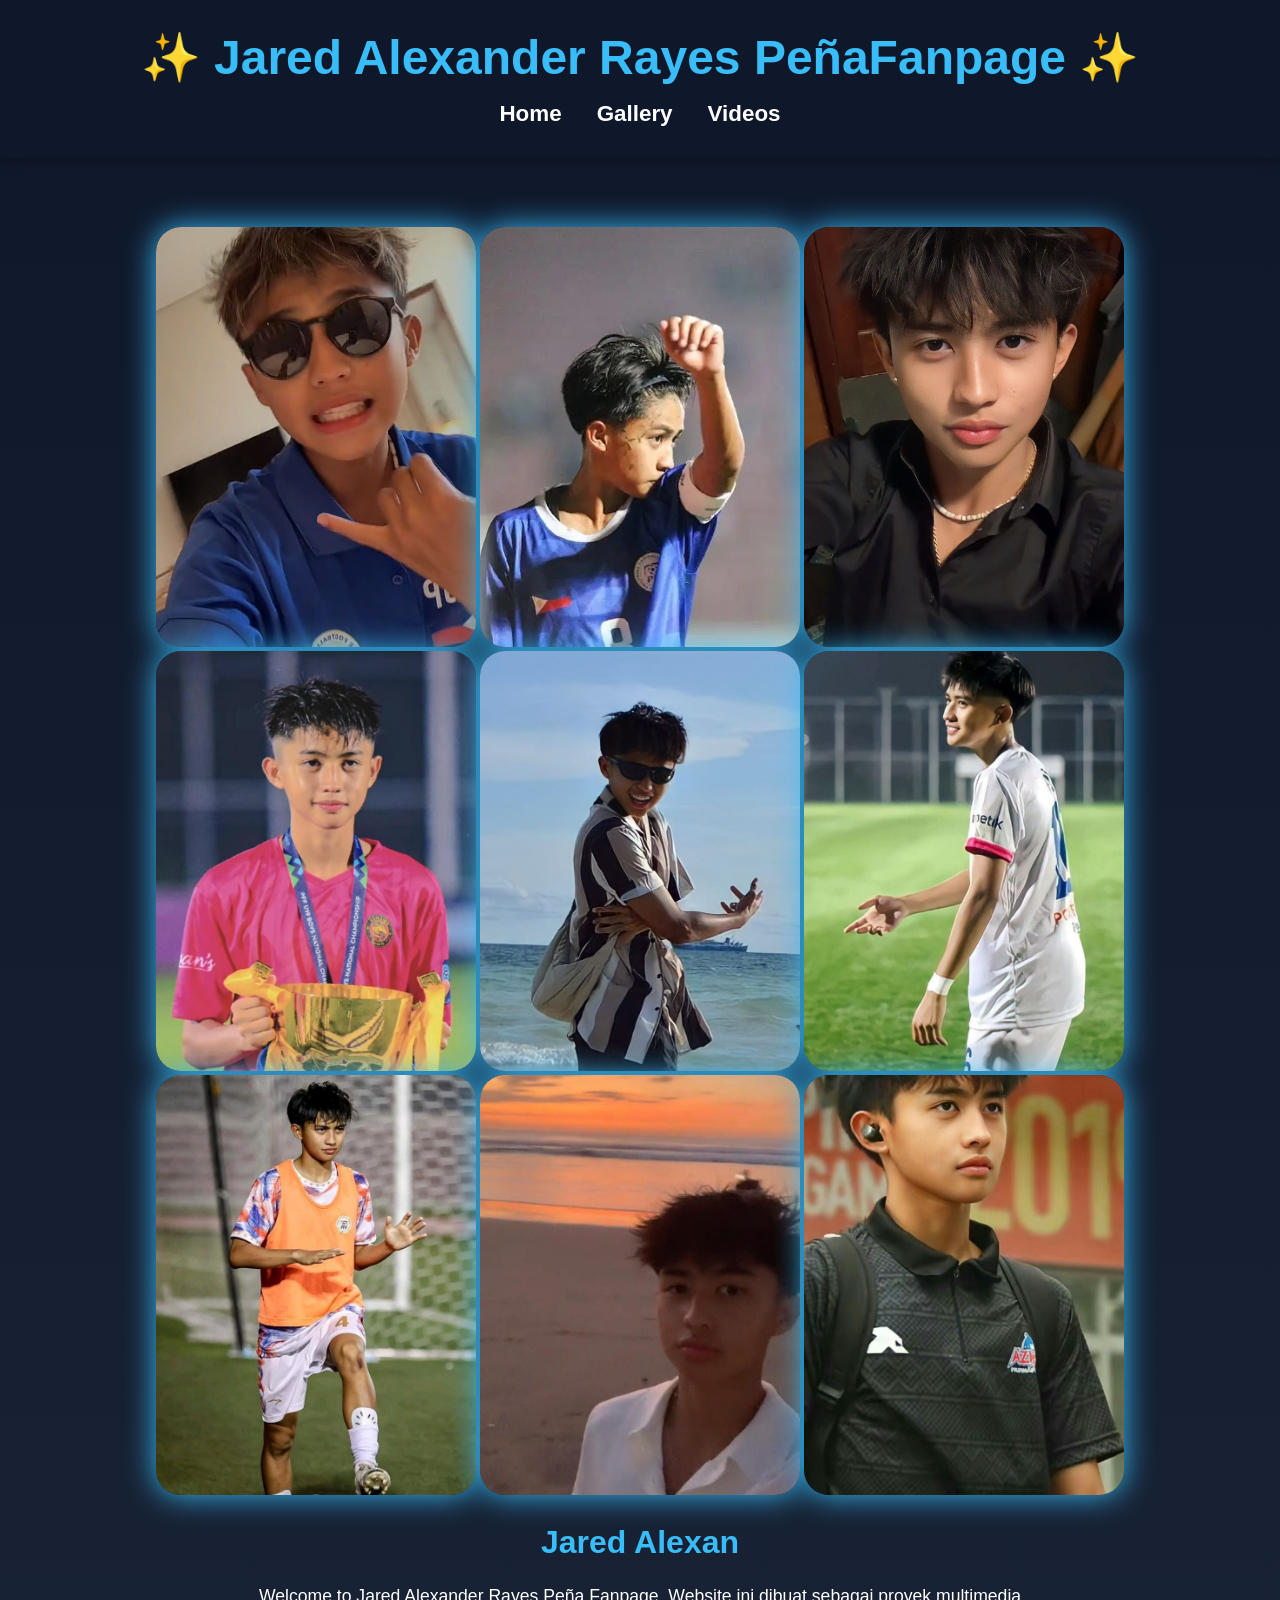
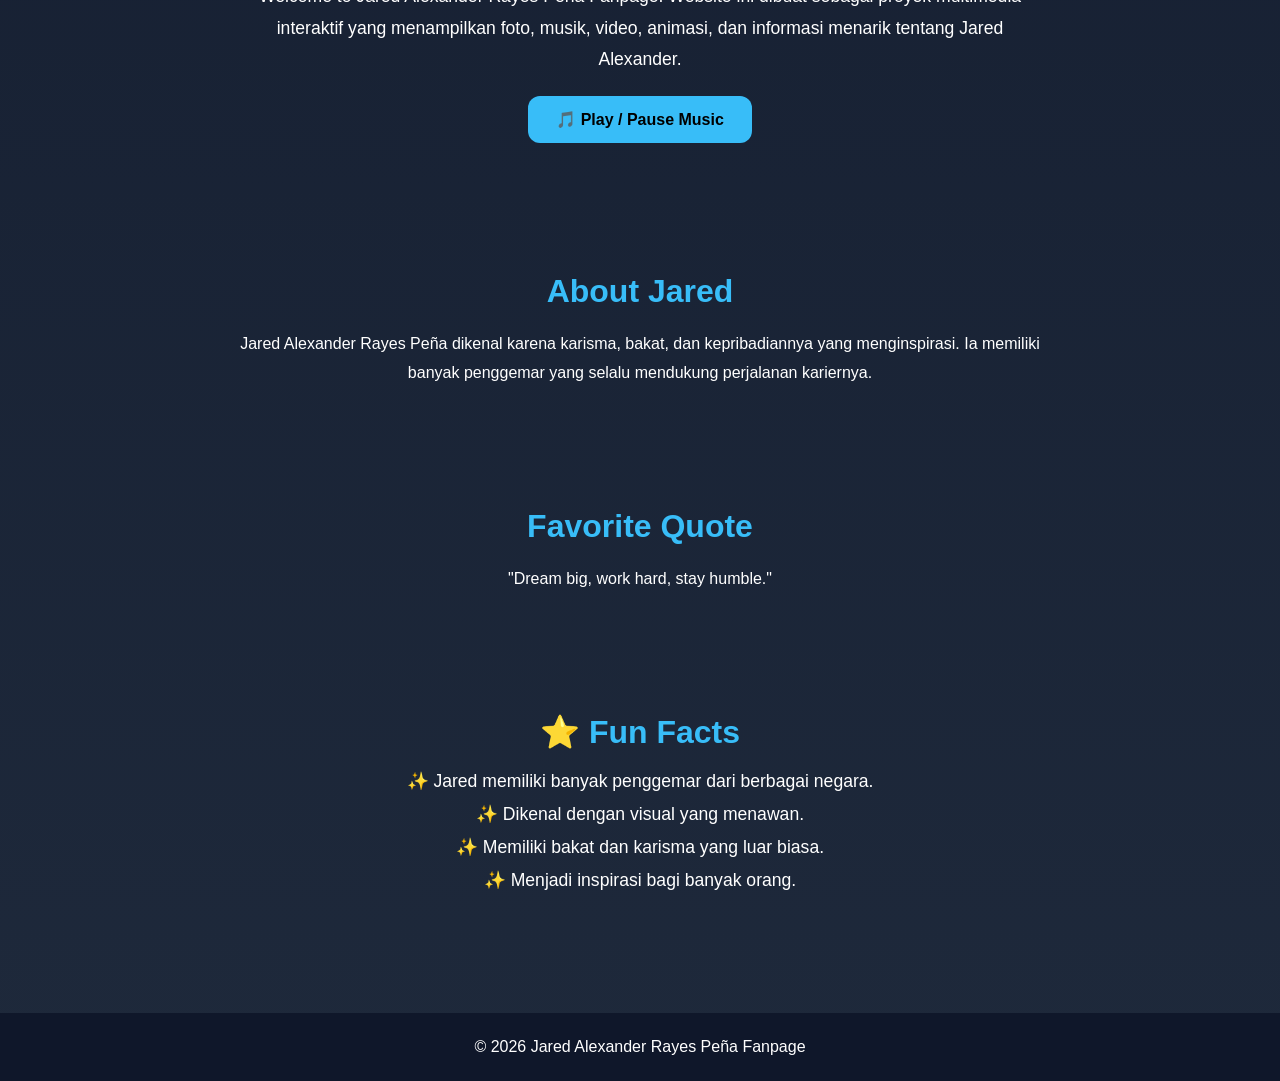
==== gallery.html @ 23a7c062 "Update gallery.html" ====
<!DOCTYPE html>
<html lang="id">
<head>
    <meta charset="UTF-8">
    <meta name="viewport" content="width=device-width, initial-scale=1.0">
    <title>Jared Alexander Fanpage</title>
    <link rel="stylesheet" href="style.css">
</head>
<body>

<header>
    <h1>✨ Jared Alexander Rayes PeñaFanpage ✨</h1>

    <nav>
        <a href="index.html">Home</a>
        <a href="gallery.html">Gallery</a>
        <a href="videos.html">Videos</a>
    </nav>
</header>

<section class="hero">

    <img src="jared1.jpg" alt="Jared Alexander">
    <img src="jared2.jpg" alt="Jared Alexander">
    <img src="jared3.jpg" alt="Jared Alexander">
    <img src="jared5.jpg" alt="Jared Alexander">
    <img src="jared6.jpg" alt="Jared Alexander">
    <img src="jared7.jpg" alt="Jared Alexander">
    <img src="jared8.jpg" alt="Jared Alexander">
    <img src="jared9.jpg" alt="Jared Alexander">
    <img src="jared10.jpg" alt="Jared Alexander">

    <h2 id="typing"></h2>

    <p>
        Welcome to Jared Alexander Rayes Peña Fanpage.
        Website ini dibuat sebagai proyek multimedia interaktif
        yang menampilkan foto, musik, video, animasi, dan informasi
        menarik tentang Jared Alexander.
    </p>

    <button onclick="toggleMusic()">
        🎵 Play / Pause Music
    </button>

    <audio id="music" loop>
        <source src="aboutyou.mp3" type="audio/mpeg">
    </audio>

</section>

<section class="about">
    <h2>About Jared</h2>

    <p>
        Jared Alexander Rayes Peña dikenal karena karisma,
        bakat, dan kepribadiannya yang menginspirasi.
        Ia memiliki banyak penggemar yang selalu
        mendukung perjalanan kariernya.
    </p>
</section>

<section class="quote">
    <h2>Favorite Quote</h2>

    <p>
        "Dream big, work hard, stay humble."
    </p>
</section>

<section class="facts">
    <h2>⭐ Fun Facts</h2>

    <ul>
        <li>✨ Jared memiliki banyak penggemar dari berbagai negara.</li>
        <li>✨ Dikenal dengan visual yang menawan.</li>
        <li>✨ Memiliki bakat dan karisma yang luar biasa.</li>
        <li>✨ Menjadi inspirasi bagi banyak orang.</li>
    </ul>
</section>

<footer>
    <p>© 2026 Jared Alexander Rayes Peña Fanpage</p>
</footer>

<script src="script.js"></script>

</body>
</html>
---- style.css ----
/* RESET */
*{
    margin:0;
    padding:0;
    box-sizing:border-box;
    font-family:'Segoe UI',sans-serif;
}

/* BODY */
body{
    background:linear-gradient(to bottom,#0f172a,#1e293b);
    color:white;
    min-height:100vh;
}

/* HEADER */
header{
    background:#0f172a;
    text-align:center;
    padding:30px 20px;
    box-shadow:0 2px 15px rgba(0,0,0,.3);
}

header h1{
    color:#38bdf8;
    font-size:3rem;
    margin-bottom:15px;
}

/* NAVBAR */
nav{
    display:flex;
    justify-content:center;
    gap:35px;
}

nav a{
    color:white;
    text-decoration:none;
    font-size:1.4rem;
    font-weight:bold;
    transition:.3s;
}

nav a:hover{
    color:#38bdf8;
}

/* HERO */
.hero{
    text-align:center;
    padding:70px 20px;
}

.hero img{
    width:320px;
    height:420px;
    object-fit:cover;
    border-radius:25px;
    box-shadow:0 0 30px #38bdf8;
}

.hero h2{
    margin-top:25px;
    color:#38bdf8;
    font-size:2rem;
}

.hero p{
    max-width:800px;
    margin:20px auto;
    line-height:1.8;
    font-size:1.1rem;
}

/* BUTTON */
button{
    background:#38bdf8;
    color:black;
    border:none;
    padding:14px 28px;
    border-radius:12px;
    cursor:pointer;
    font-weight:bold;
    font-size:1rem;
    transition:.3s;
}

button:hover{
    transform:scale(1.05);
    box-shadow:0 0 20px #38bdf8;
}

/* SECTION */
.about,
.quote,
.facts{
    text-align:center;
    padding:60px 20px;
}

.about h2,
.quote h2,
.facts h2{
    color:#38bdf8;
    margin-bottom:20px;
    font-size:2rem;
}

.about p,
.quote p{
    max-width:800px;
    margin:auto;
    line-height:1.8;
}

.facts ul{
    list-style:none;
}

.facts li{
    margin:12px 0;
    font-size:1.1rem;
}

/* GALLERY */
.gallery-hero{
    text-align:center;
    padding:60px 20px 20px;
}

.gallery-hero h2{
    color:#38bdf8;
    font-size:3rem;
    margin-bottom:10px;
}

.gallery-hero p{
    color:#cbd5e1;
}

.gallery{
    max-width:1300px;
    margin:auto;
    padding:40px;
    display:grid;
    grid-template-columns:repeat(auto-fit,minmax(250px,1fr));
    gap:30px;
}

.card{
    display:flex;
    justify-content:center;
}

.card img{
    width:100%;
    max-width:280px;
    height:380px;
    object-fit:cover;
    border-radius:20px;
    transition:.4s;
    box-shadow:0 0 15px rgba(56,189,248,.4);
}

.card img:hover{
    transform:translateY(-10px) scale(1.03);
    box-shadow:0 0 25px #38bdf8;
}

/* MUSIC BUTTON */
.music-btn-container{
    text-align:center;
    margin:50px 0;
}

.music-btn{
    background:#38bdf8;
    color:black;
    padding:14px 28px;
    border:none;
    border-radius:12px;
    font-weight:bold;
}

/* VIDEO PAGE */
.video-page{
    text-align:center;
    padding:60px 20px;
}

.video-page h2{
    color:#38bdf8;
    font-size:2.5rem;
    margin-bottom:30px;
}

.youtube-container{
    display:flex;
    justify-content:center;
    align-items:center;
    width:100%;
}

.youtube-container iframe{
    width:90%;
    max-width:1100px;
    height:620px;
    border:none;
    border-radius:20px;
    box-shadow:0 0 25px rgba(56,189,248,.5);
}

.video-info{
    text-align:center;
    padding:40px 20px 80px;
}

.video-info h2{
    color:#38bdf8;
    margin-bottom:15px;
}

.video-info p{
    max-width:800px;
    margin:auto;
    line-height:1.8;
}

/* FOOTER */
footer{
    background:#0f172a;
    text-align:center;
    padding:25px;
    margin-top:50px;
}

/* MOBILE */
@media(max-width:768px){

    header h1{
        font-size:2rem;
    }

    nav{
        flex-wrap:wrap;
        gap:15px;
    }

    nav a{
        font-size:1rem;
    }

    .hero img{
        width:250px;
        height:330px;
    }

    .gallery{
        padding:20px;
    }

    .youtube-container iframe{
        width:95%;
        height:250px;
    }
}
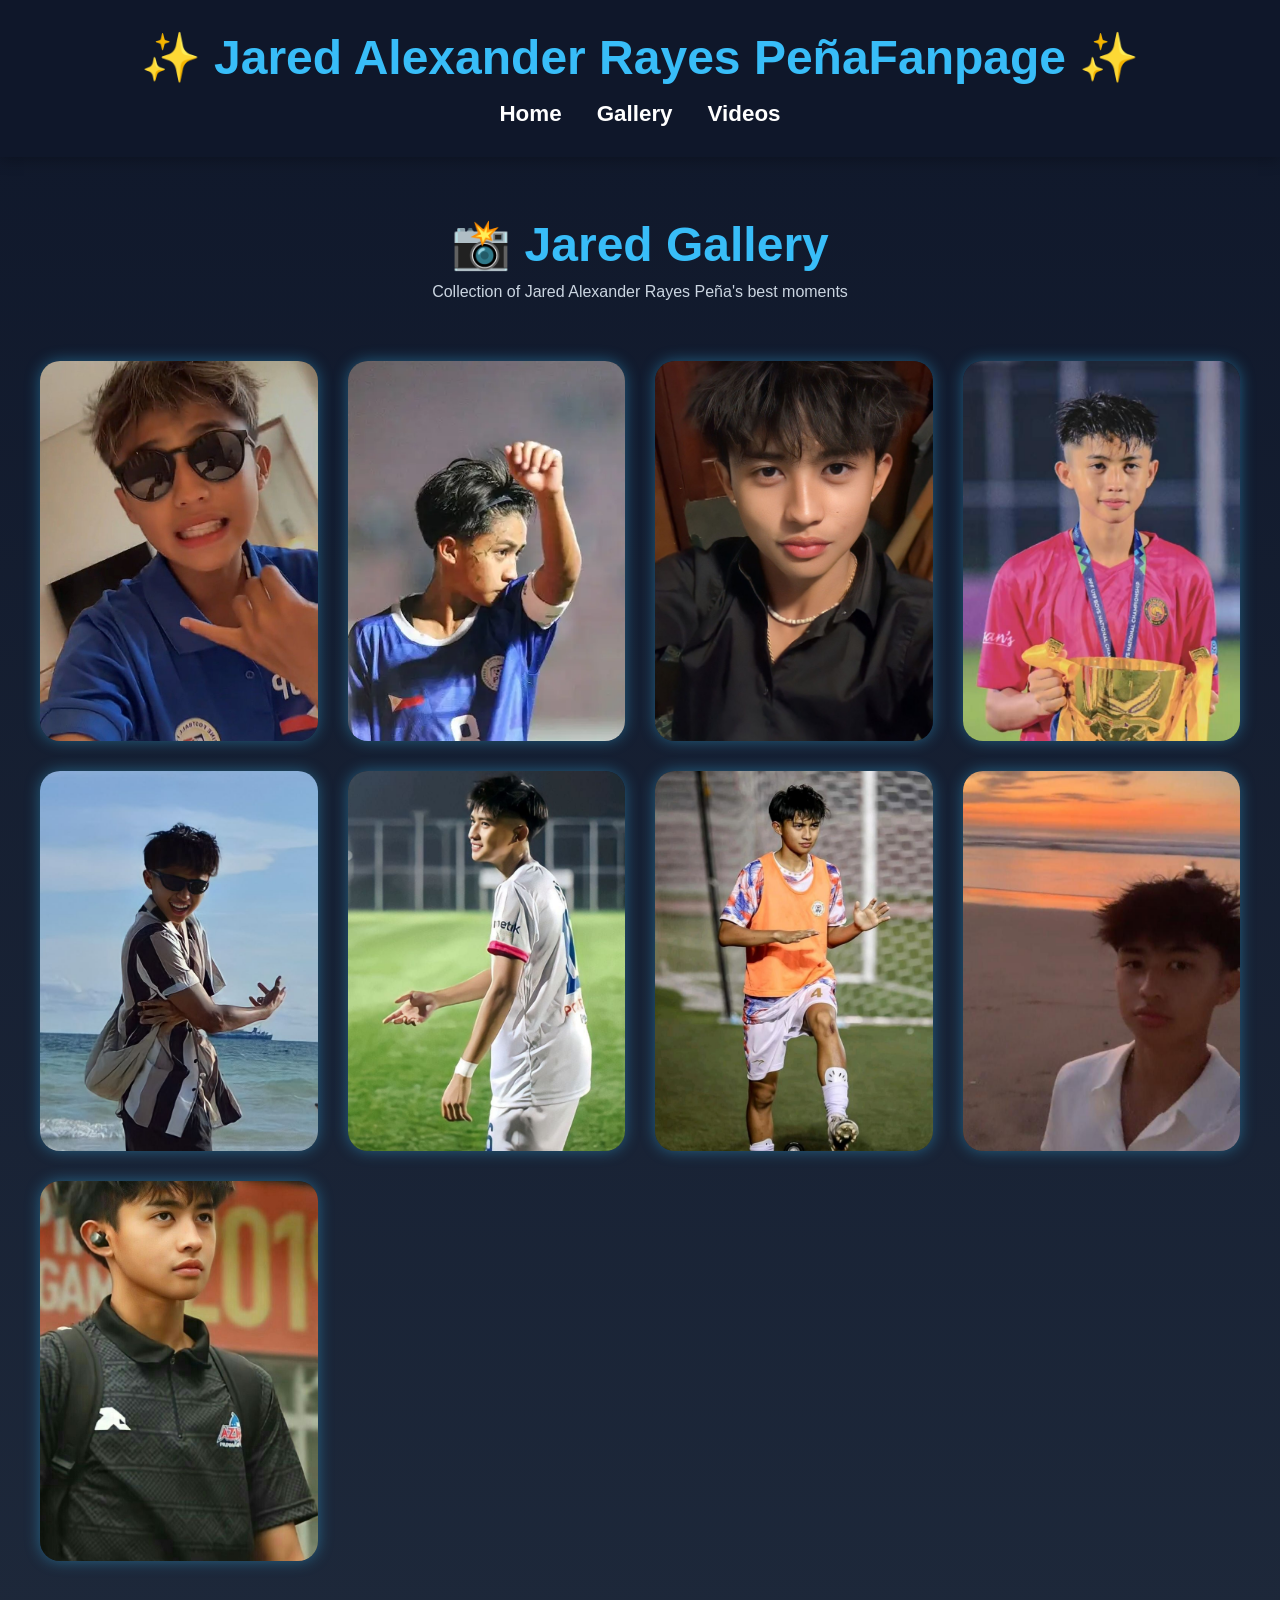
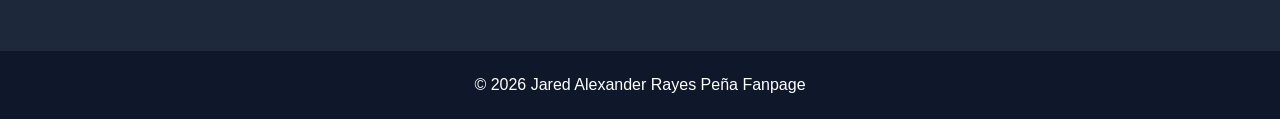
==== commit 57a433f6: "Update gallery.html" ====
--- a/gallery.html
+++ b/gallery.html
@@ -18,65 +18,49 @@
     </nav>
 </header>
 
-<section class="hero">
-
-    <img src="jared1.jpg" alt="Jared Alexander">
-    <img src="jared2.jpg" alt="Jared Alexander">
-    <img src="jared3.jpg" alt="Jared Alexander">
-    <img src="jared5.jpg" alt="Jared Alexander">
-    <img src="jared6.jpg" alt="Jared Alexander">
-    <img src="jared7.jpg" alt="Jared Alexander">
-    <img src="jared8.jpg" alt="Jared Alexander">
-    <img src="jared9.jpg" alt="Jared Alexander">
-    <img src="jared10.jpg" alt="Jared Alexander">
-
-    <h2 id="typing"></h2>
-
-    <p>
-        Welcome to Jared Alexander Rayes Peña Fanpage.
-        Website ini dibuat sebagai proyek multimedia interaktif
-        yang menampilkan foto, musik, video, animasi, dan informasi
-        menarik tentang Jared Alexander.
-    </p>
-
-    <button onclick="toggleMusic()">
-        🎵 Play / Pause Music
-    </button>
-
-    <audio id="music" loop>
-        <source src="aboutyou.mp3" type="audio/mpeg">
-    </audio>
-
+<section class="gallery-hero">
+    <h2>📸 Jared Gallery</h2>
+    <p>Collection of Jared Alexander Rayes Peña's best moments</p>
 </section>
 
-<section class="about">
-    <h2>About Jared</h2>
+<section class="gallery">
 
-    <p>
-        Jared Alexander Rayes Peña dikenal karena karisma,
-        bakat, dan kepribadiannya yang menginspirasi.
-        Ia memiliki banyak penggemar yang selalu
-        mendukung perjalanan kariernya.
-    </p>
-</section>
+    <div class="card">
+        <img src="jared1.jpg" alt="Jared">
+    </div>
 
-<section class="quote">
-    <h2>Favorite Quote</h2>
+    <div class="card">
+        <img src="jared2.jpg" alt="Jared">
+    </div>
 
-    <p>
-        "Dream big, work hard, stay humble."
-    </p>
-</section>
+    <div class="card">
+        <img src="jared3.jpg" alt="Jared">
+    </div>
 
-<section class="facts">
-    <h2>⭐ Fun Facts</h2>
+    <div class="card">
+        <img src="jared5.jpg" alt="Jared">
+    </div>
 
-    <ul>
-        <li>✨ Jared memiliki banyak penggemar dari berbagai negara.</li>
-        <li>✨ Dikenal dengan visual yang menawan.</li>
-        <li>✨ Memiliki bakat dan karisma yang luar biasa.</li>
-        <li>✨ Menjadi inspirasi bagi banyak orang.</li>
-    </ul>
+    <div class="card">
+        <img src="jared6.jpg" alt="Jared">
+    </div>
+
+    <div class="card">
+        <img src="jared7.jpg" alt="Jared">
+    </div>
+
+    <div class="card">
+        <img src="jared8.jpg" alt="Jared">
+    </div>
+
+    <div class="card">
+        <img src="jared9.jpg" alt="Jared">
+    </div>
+
+    <div class="card">
+        <img src="jared10.jpg" alt="Jared">
+    </div>
+
 </section>
 
 <footer>
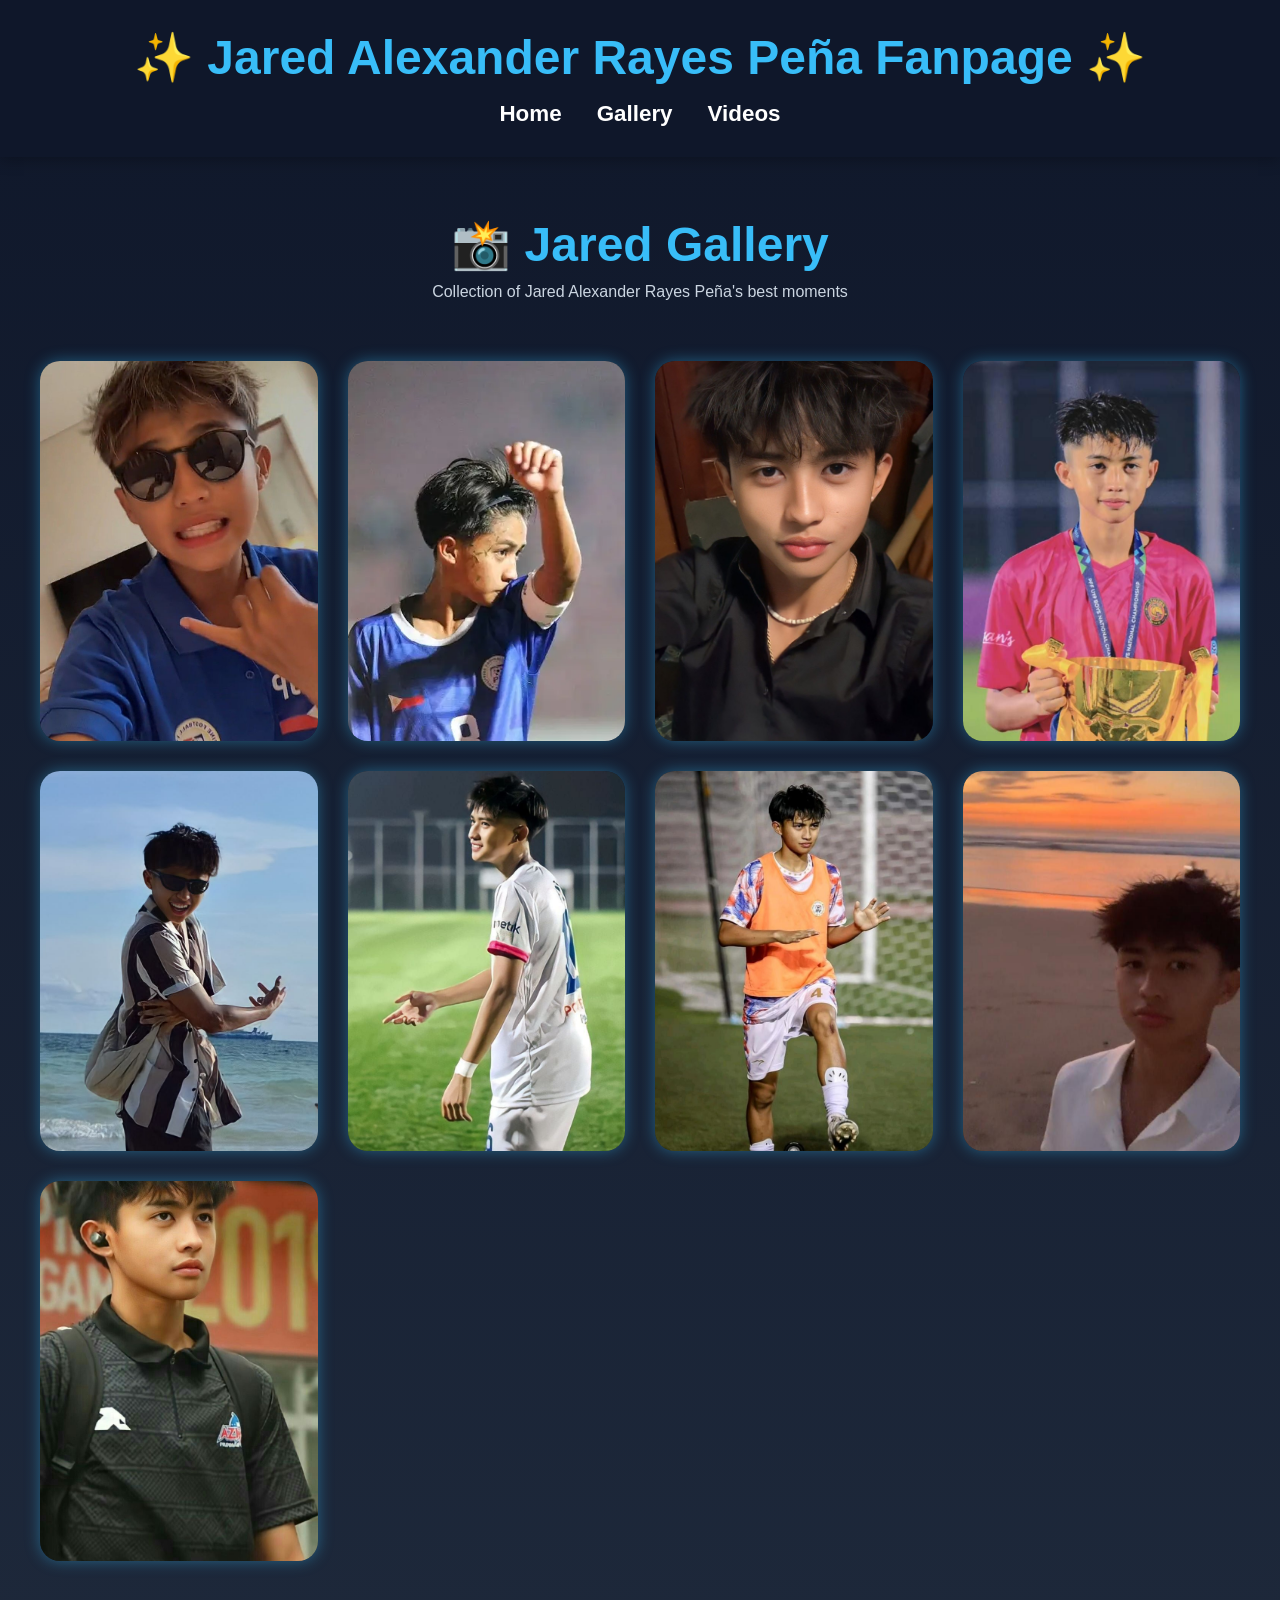
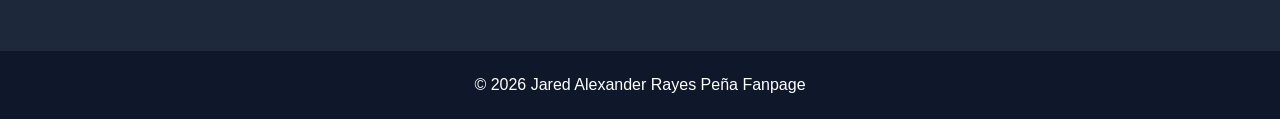
==== commit 5dab1ae0: "Update gallery.html" ====
--- a/gallery.html
+++ b/gallery.html
@@ -9,7 +9,7 @@
 <body>
 
 <header>
-    <h1>✨ Jared Alexander Rayes PeñaFanpage ✨</h1>
+    <h1>✨ Jared Alexander Rayes Peña Fanpage ✨</h1>
 
     <nav>
         <a href="index.html">Home</a>
--- a/style.css
+++ b/style.css
@@ -164,8 +164,8 @@
 }
 
 .card img:hover{
-    transform:translateY(-10px) scale(1.03);
-    box-shadow:0 0 25px #38bdf8;
+    transform:translateY(-15px) scale(1.08);
+    box-shadow:0 0 35px #38bdf8;
 }
 
 /* MUSIC BUTTON */
@@ -226,7 +226,33 @@
     margin:auto;
     line-height:1.8;
 }
-
+.stats{
+    display:flex;
+    justify-content:center;
+    gap:30px;
+    flex-wrap:wrap;
+    padding:50px 20px;
+}
+
+.stat-box{
+    background:#1e293b;
+    padding:25px;
+    min-width:200px;
+    border-radius:15px;
+    box-shadow:0 0 15px rgba(56,189,248,.3);
+    transition:.3s;
+}
+
+.stat-box:hover{
+    transform:translateY(-10px);
+    box-shadow:0 0 25px #38bdf8;
+}
+
+.stat-box h3{
+    color:#38bdf8;
+    font-size:2rem;
+    margin-bottom:10px;
+}
 /* FOOTER */
 footer{
     background:#0f172a;
@@ -234,6 +260,32 @@
     padding:25px;
     margin-top:50px;
 }
+/* FOOTER */
+footer{
+    background:#0f172a;
+    text-align:center;
+    padding:25px;
+    margin-top:50px;
+}
+
+/* ANIMASI GALLERY */
+.card{
+    display:flex;
+    justify-content:center;
+    animation:fadeUp .8s ease;
+}
+
+@keyframes fadeUp{
+    from{
+        opacity:0;
+        transform:translateY(30px);
+    }
+
+    to{
+        opacity:1;
+        transform:translateY(0);
+    }
+}
 
 /* MOBILE */
 @media(max-width:768px){
@@ -247,6 +299,20 @@
         gap:15px;
     }
 
+    ...
+}
+/* MOBILE */
+@media(max-width:768px){
+
+    header h1{
+        font-size:2rem;
+    }
+
+    nav{
+        flex-wrap:wrap;
+        gap:15px;
+    }
+
     nav a{
         font-size:1rem;
     }
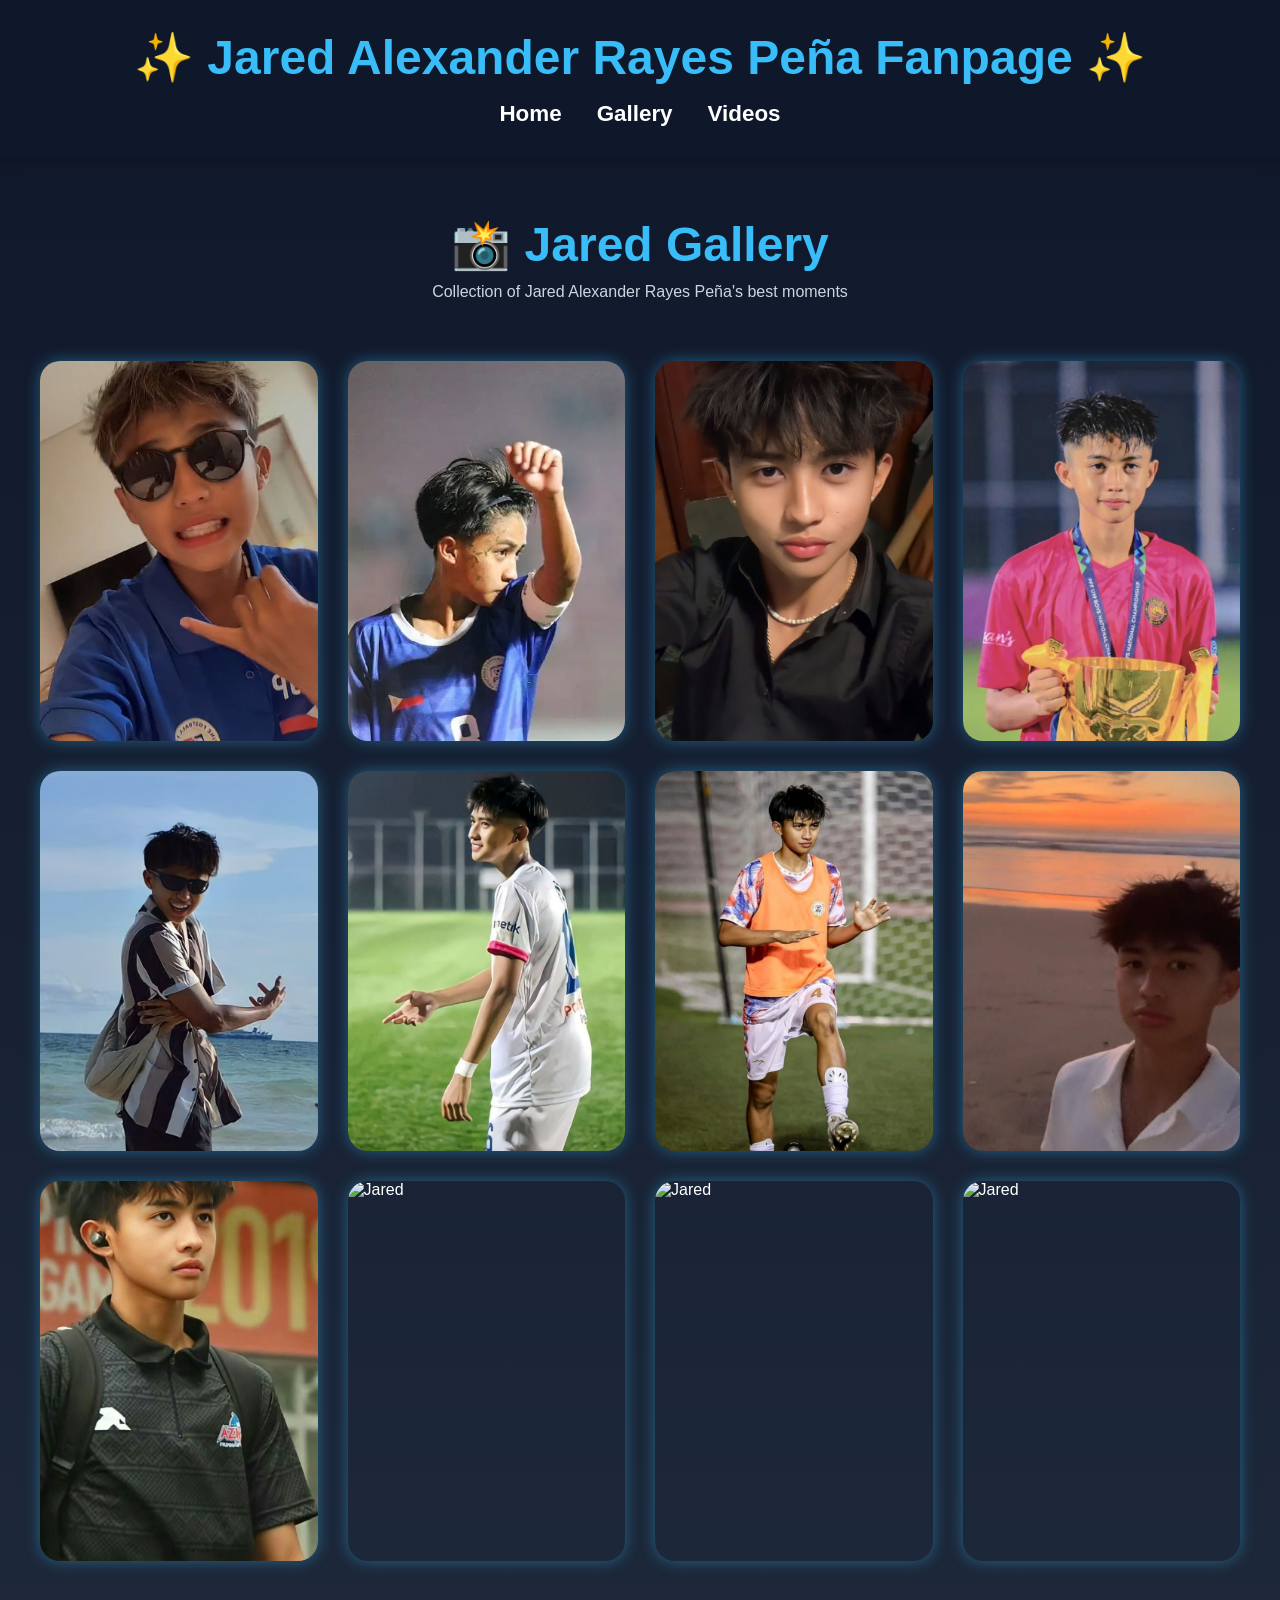
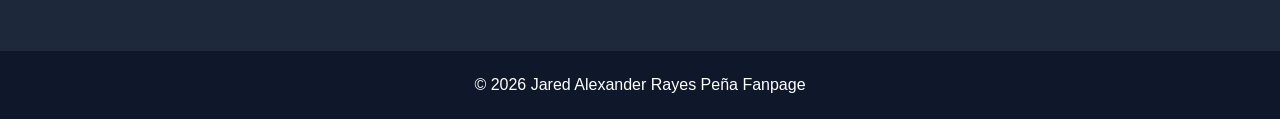
==== commit 046d1211: "Update gallery.html" ====
--- a/gallery.html
+++ b/gallery.html
@@ -60,6 +60,18 @@
     <div class="card">
         <img src="jared10.jpg" alt="Jared">
     </div>
+    
+    <div class="card">
+        <img src="jared11.jpg" alt="Jared">
+    </div>
+
+    <div class="card">
+        <img src="jared12.jpg" alt="Jared">
+    </div>
+
+    <div class="card">
+        <img src="jared13.jpg" alt="Jared">
+    </div>
 
 </section>
 
--- a/style.css
+++ b/style.css
@@ -72,7 +72,28 @@
     line-height:1.8;
     font-size:1.1rem;
 }
-
+.social-links{
+    display:flex;
+    justify-content:center;
+    gap:20px;
+    flex-wrap:wrap;
+    margin:30px 0;
+}
+
+.social-links a{
+    background:#38bdf8;
+    color:black;
+    text-decoration:none;
+    padding:12px 24px;
+    border-radius:12px;
+    font-weight:bold;
+    transition:.3s;
+}
+
+.social-links a:hover{
+    transform:translateY(-5px);
+    box-shadow:0 0 20px #38bdf8;
+}
 /* BUTTON */
 button{
     background:#38bdf8;
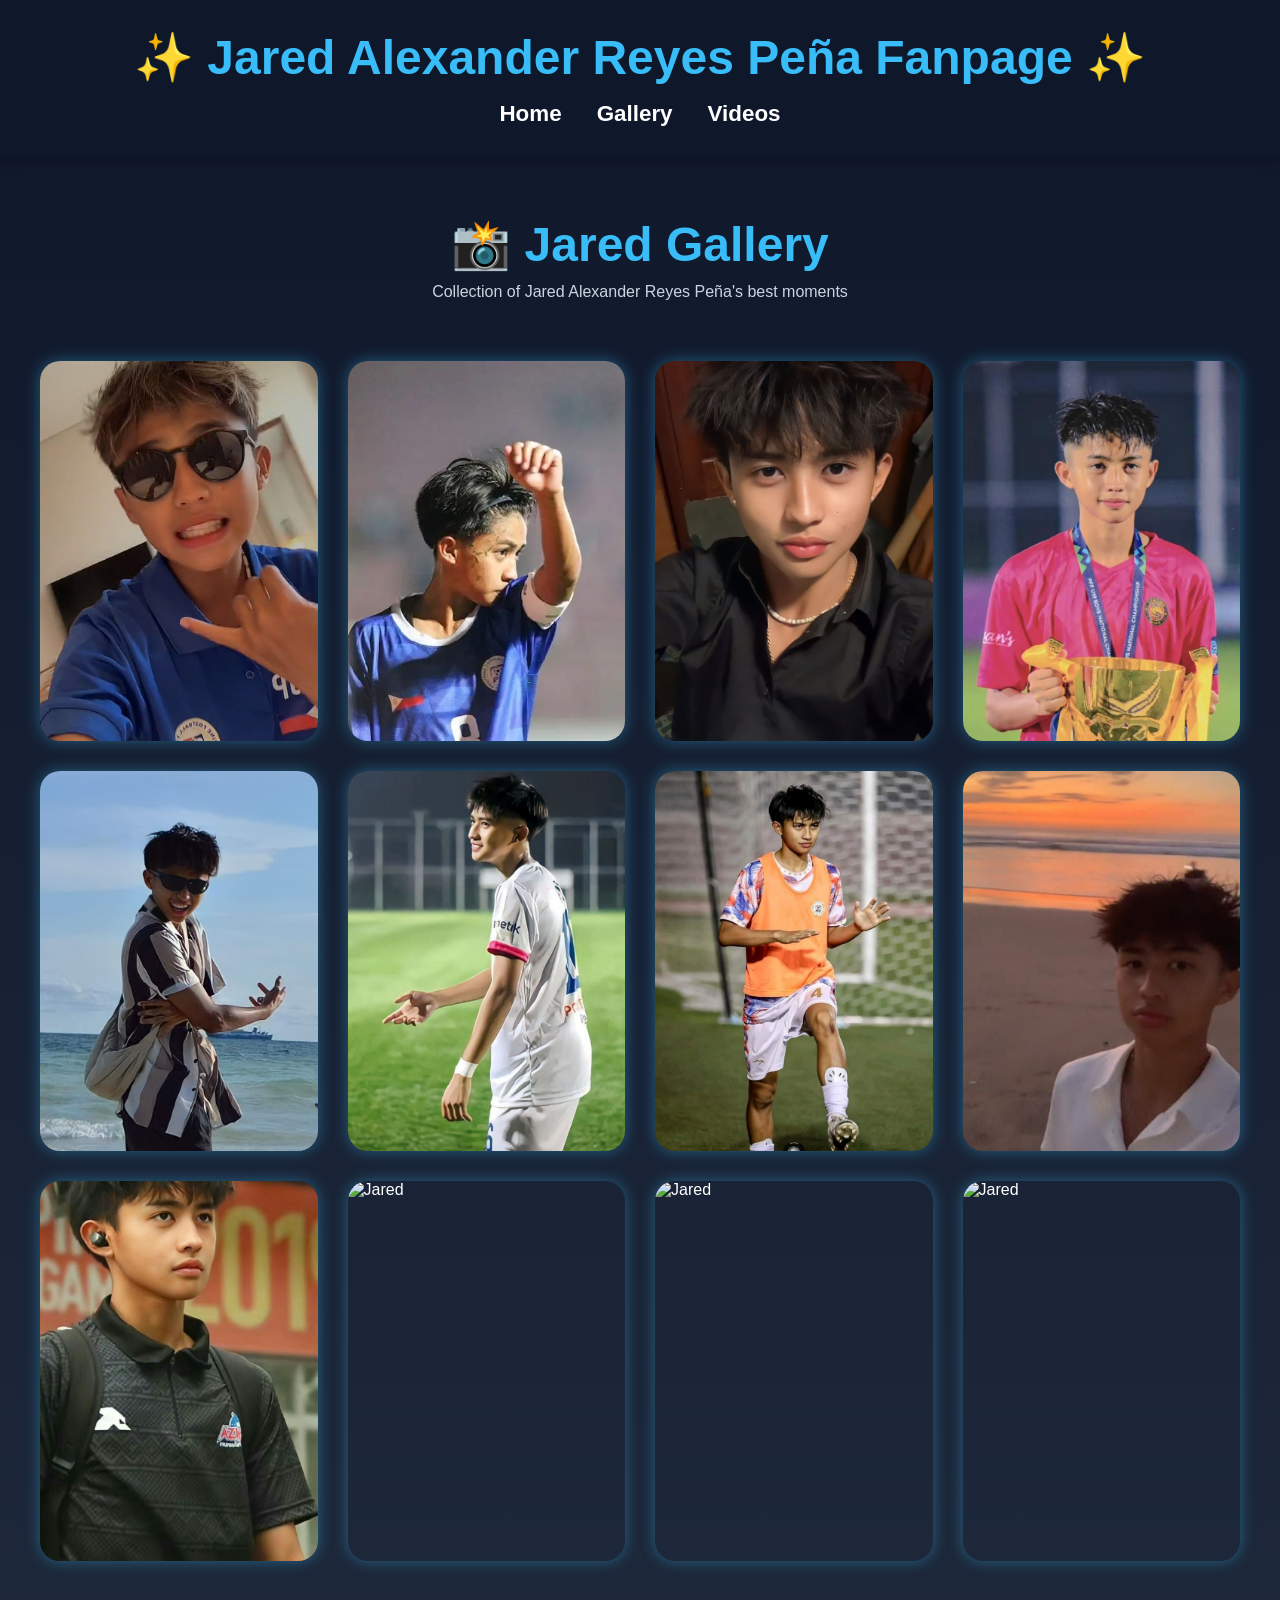
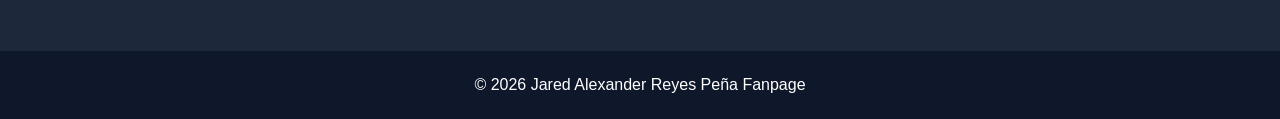
==== commit d9341323: "Update gallery.html" ====
--- a/gallery.html
+++ b/gallery.html
@@ -9,7 +9,7 @@
 <body>
 
 <header>
-    <h1>✨ Jared Alexander Rayes Peña Fanpage ✨</h1>
+    <h1>✨ Jared Alexander Reyes Peña Fanpage ✨</h1>
 
     <nav>
         <a href="index.html">Home</a>
@@ -20,7 +20,7 @@
 
 <section class="gallery-hero">
     <h2>📸 Jared Gallery</h2>
-    <p>Collection of Jared Alexander Rayes Peña's best moments</p>
+    <p>Collection of Jared Alexander Reyes Peña's best moments</p>
 </section>
 
 <section class="gallery">
@@ -76,7 +76,7 @@
 </section>
 
 <footer>
-    <p>© 2026 Jared Alexander Rayes Peña Fanpage</p>
+    <p>© 2026 Jared Alexander Reyes Peña Fanpage</p>
 </footer>
 
 <script src="script.js"></script>
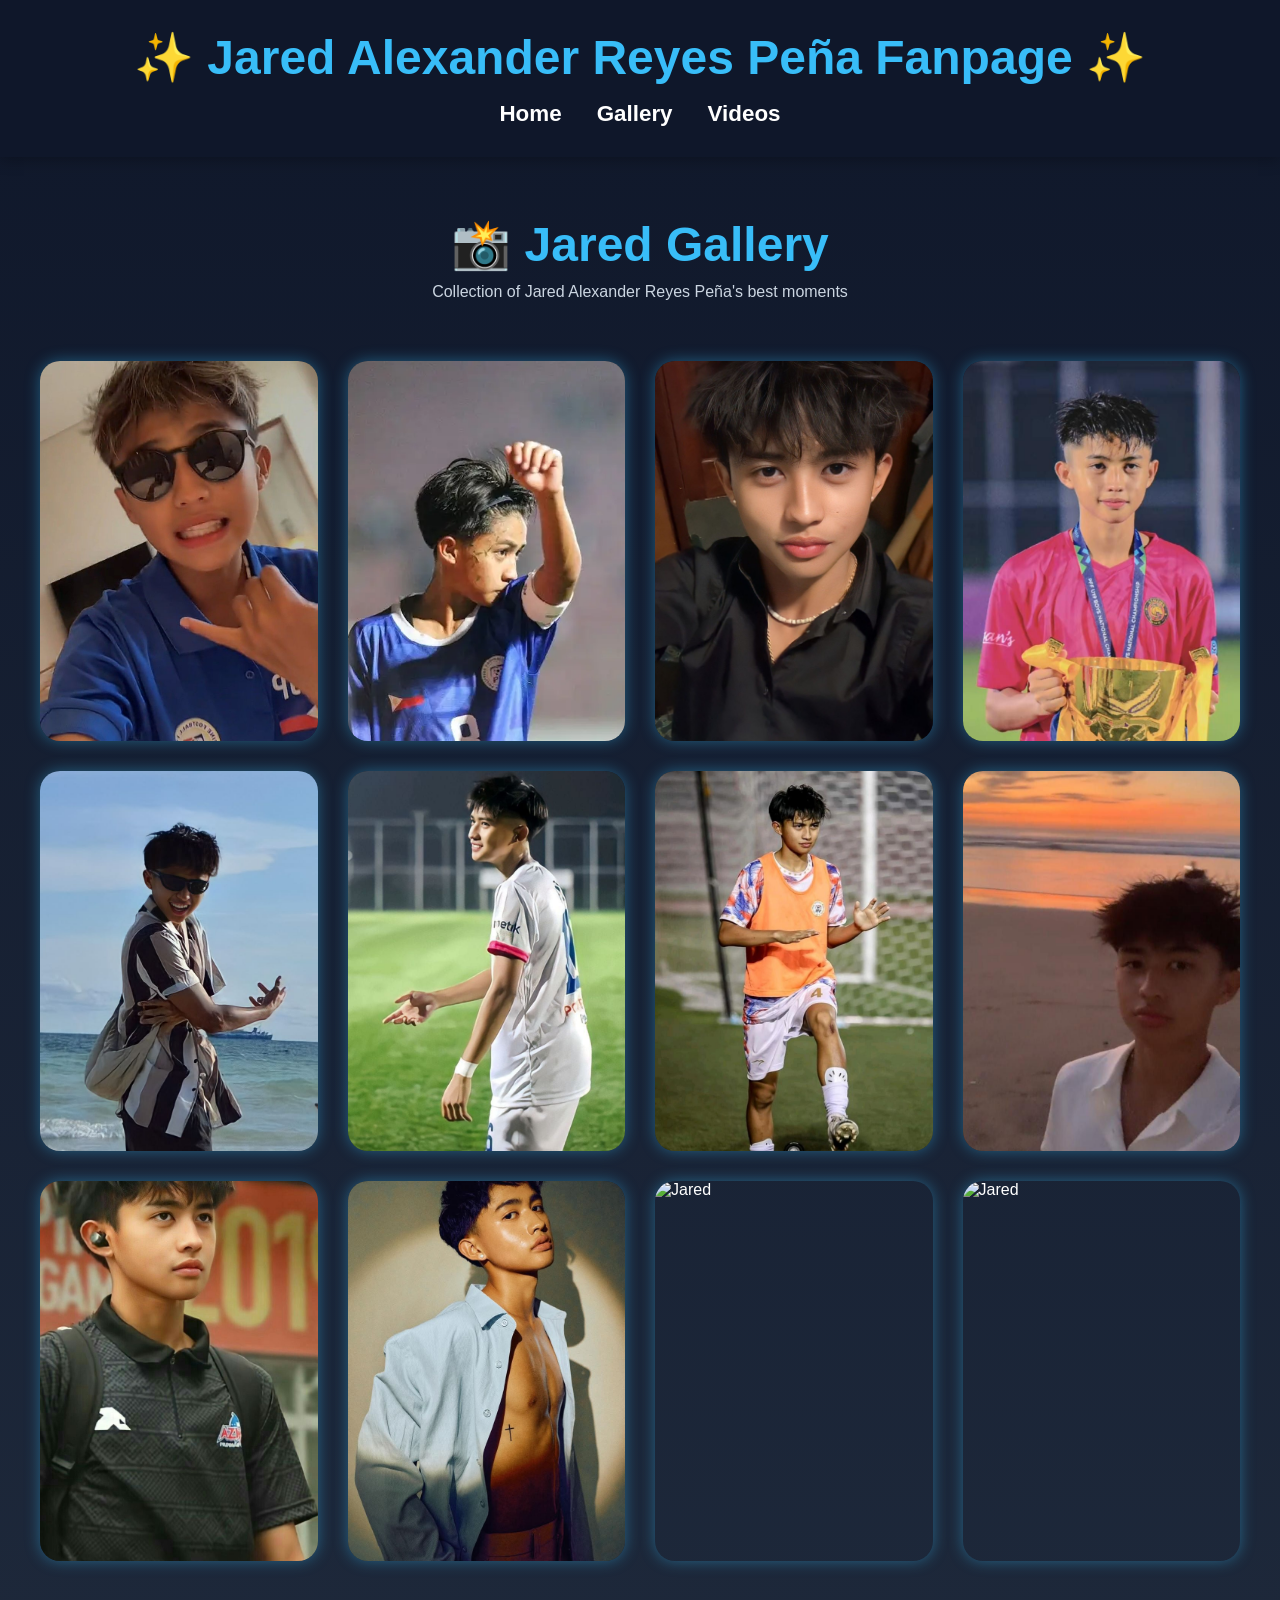
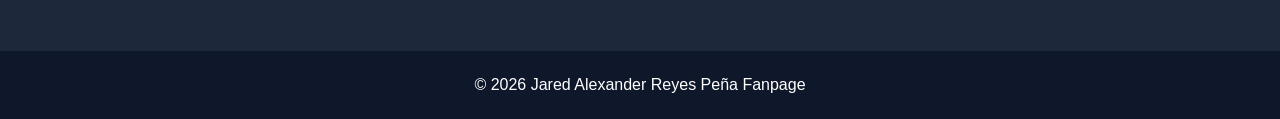
==== commit 36f3ce87: "Update gallery.html" ====
--- a/gallery.html
+++ b/gallery.html
@@ -62,7 +62,7 @@
     </div>
     
     <div class="card">
-        <img src="jared11.jpg" alt="Jared">
+        <img src="jared11.jpeg" alt="Jared">
     </div>
 
     <div class="card">
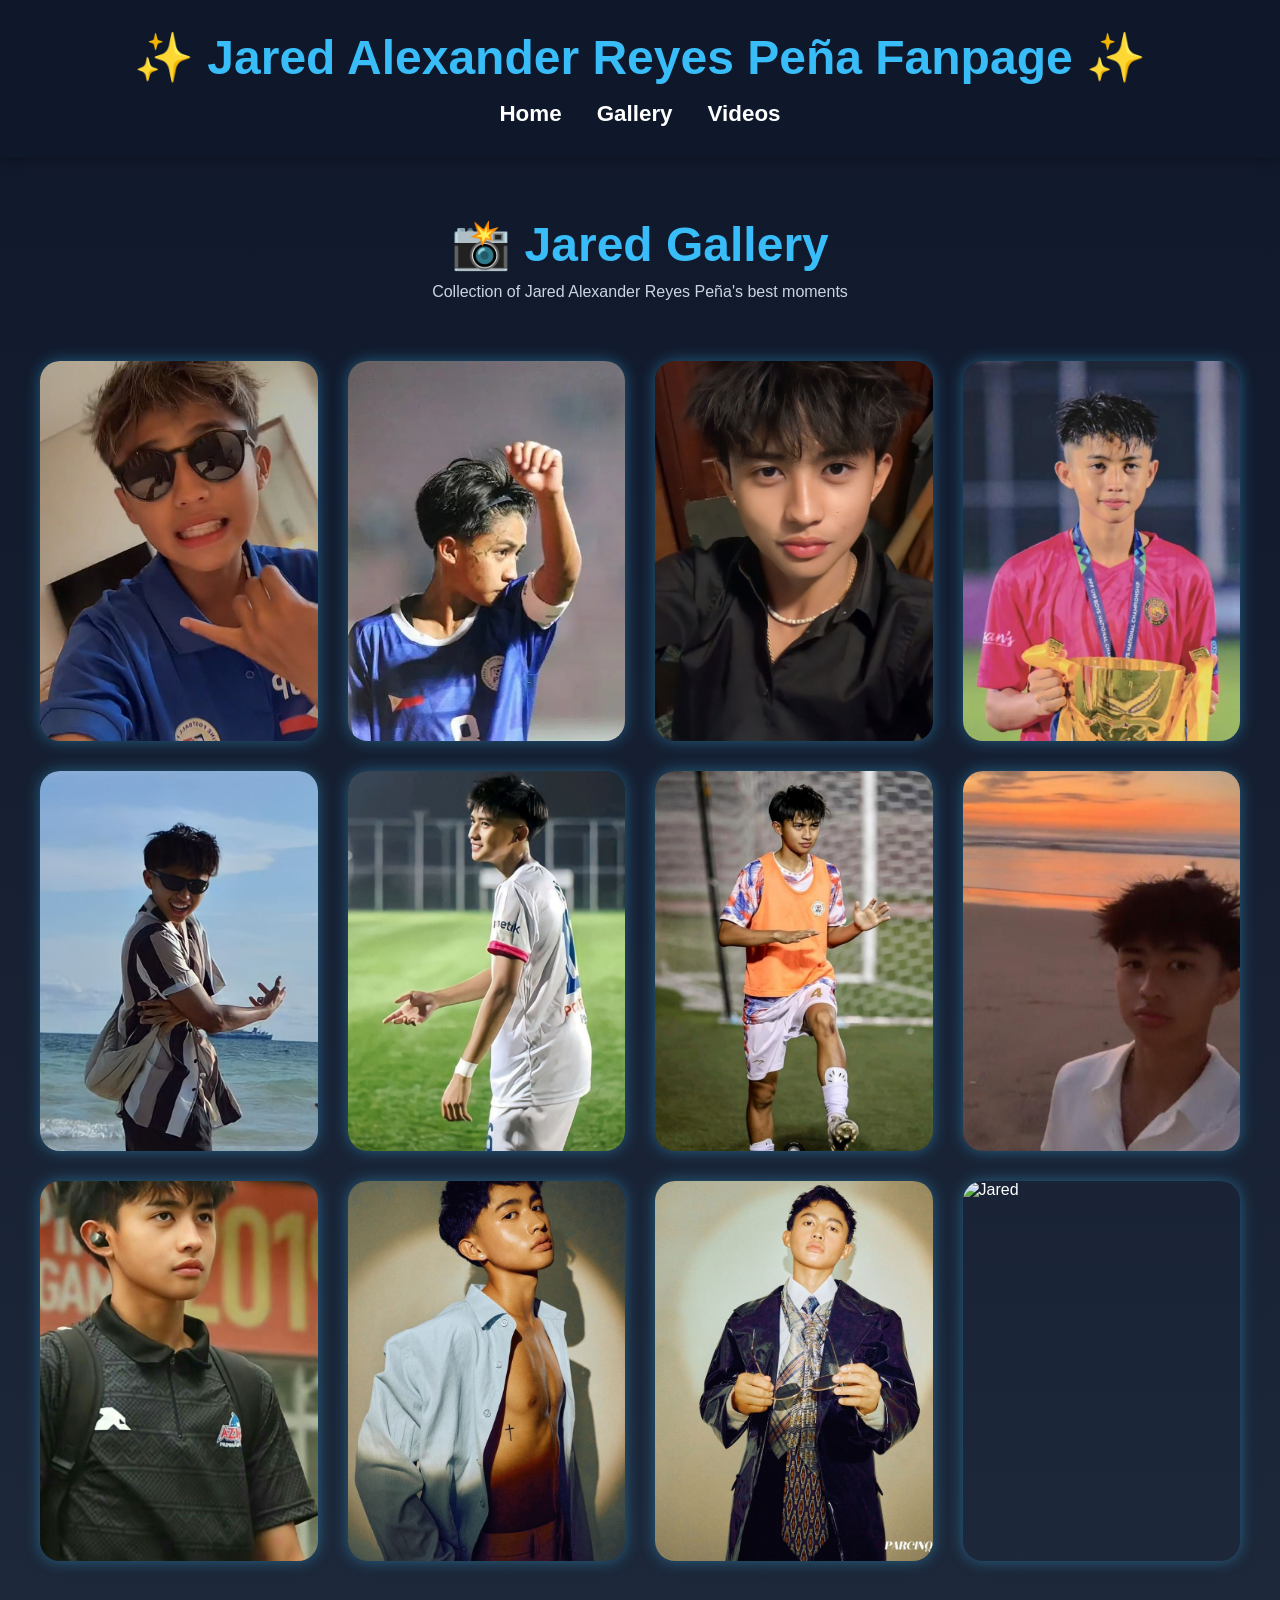
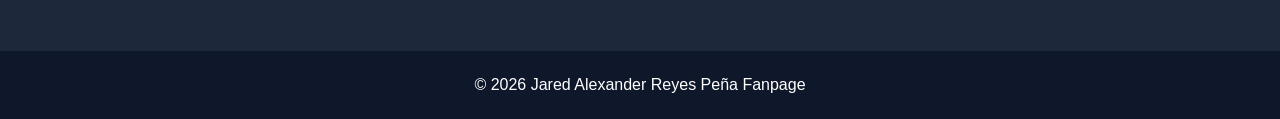
==== commit a2dc44bc: "Update gallery.html" ====
--- a/gallery.html
+++ b/gallery.html
@@ -66,7 +66,7 @@
     </div>
 
     <div class="card">
-        <img src="jared12.jpg" alt="Jared">
+        <img src="jared12.jpeg" alt="Jared">
     </div>
 
     <div class="card">
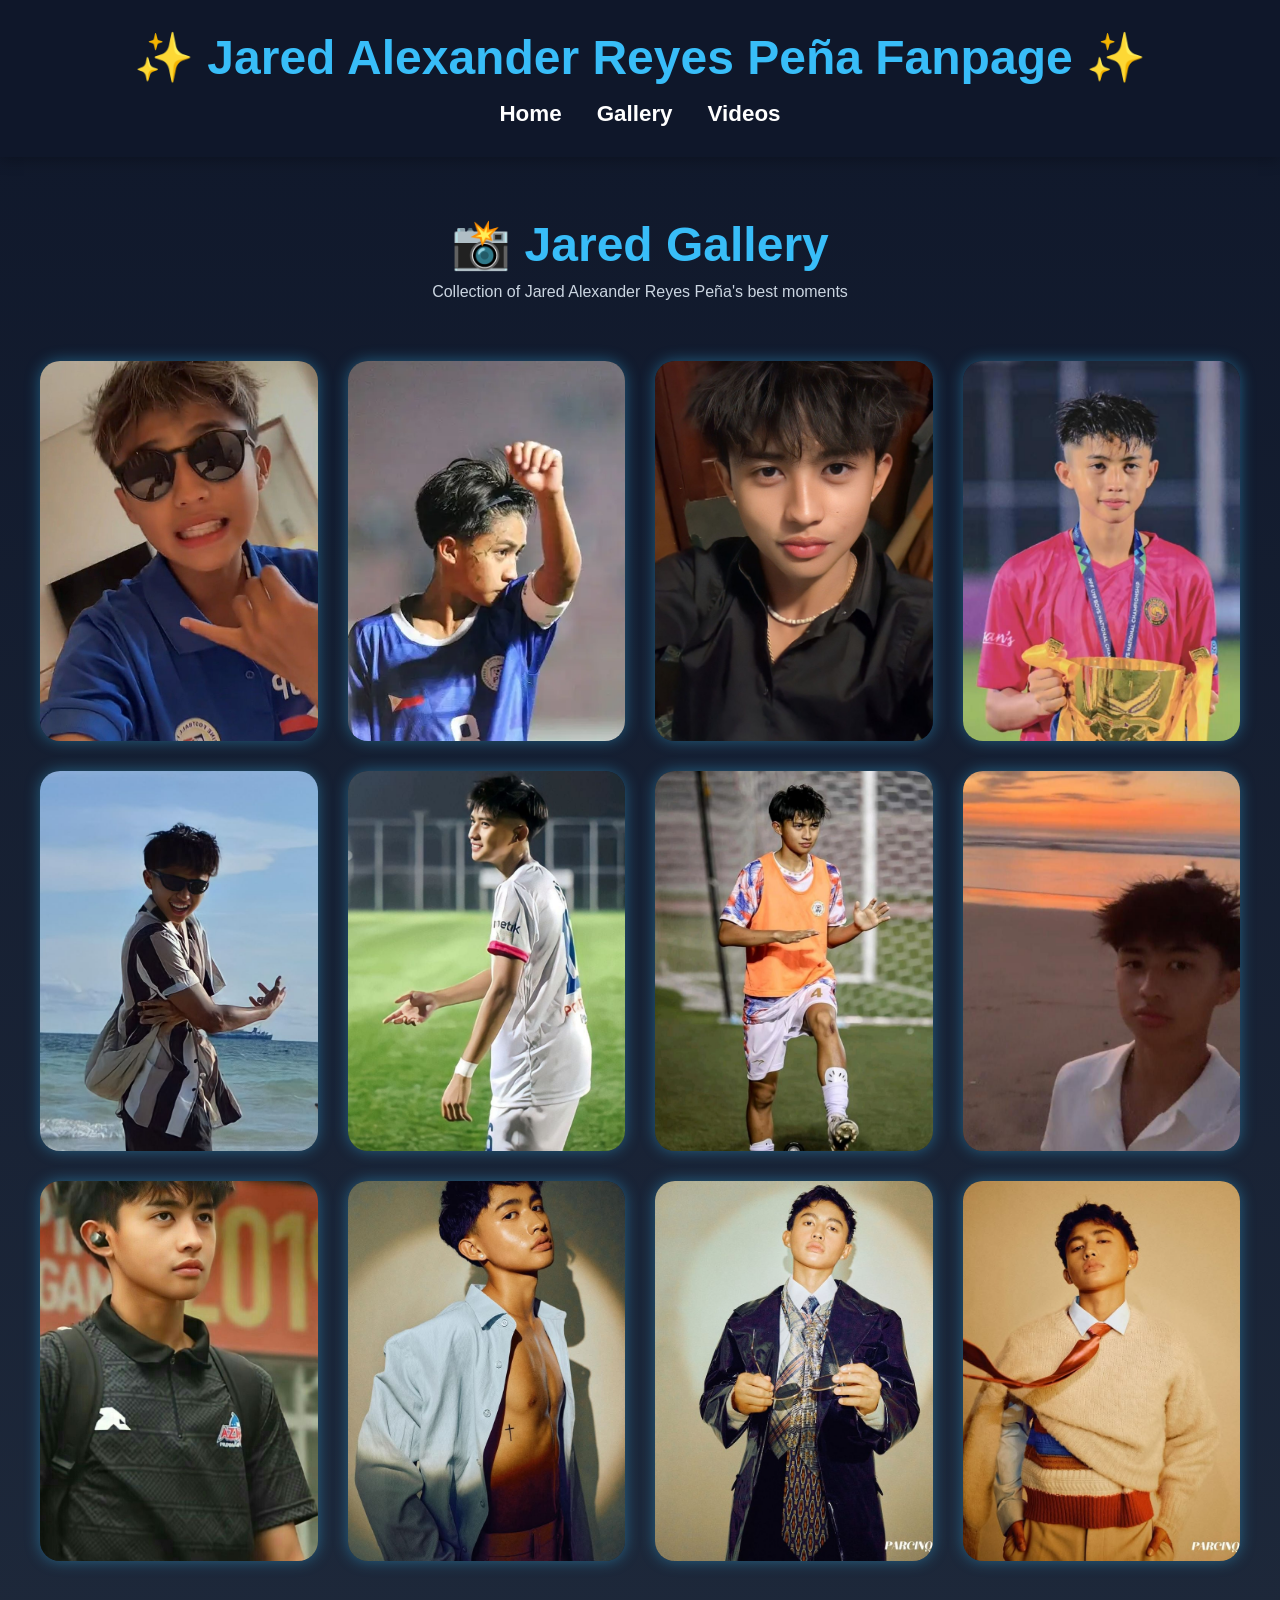
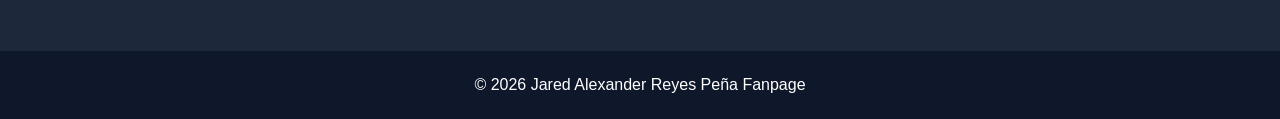
==== commit 539f4f80: "Update gallery.html" ====
--- a/gallery.html
+++ b/gallery.html
@@ -70,7 +70,7 @@
     </div>
 
     <div class="card">
-        <img src="jared13.jpg" alt="Jared">
+        <img src="jared13.jpeg" alt="Jared">
     </div>
 
 </section>
